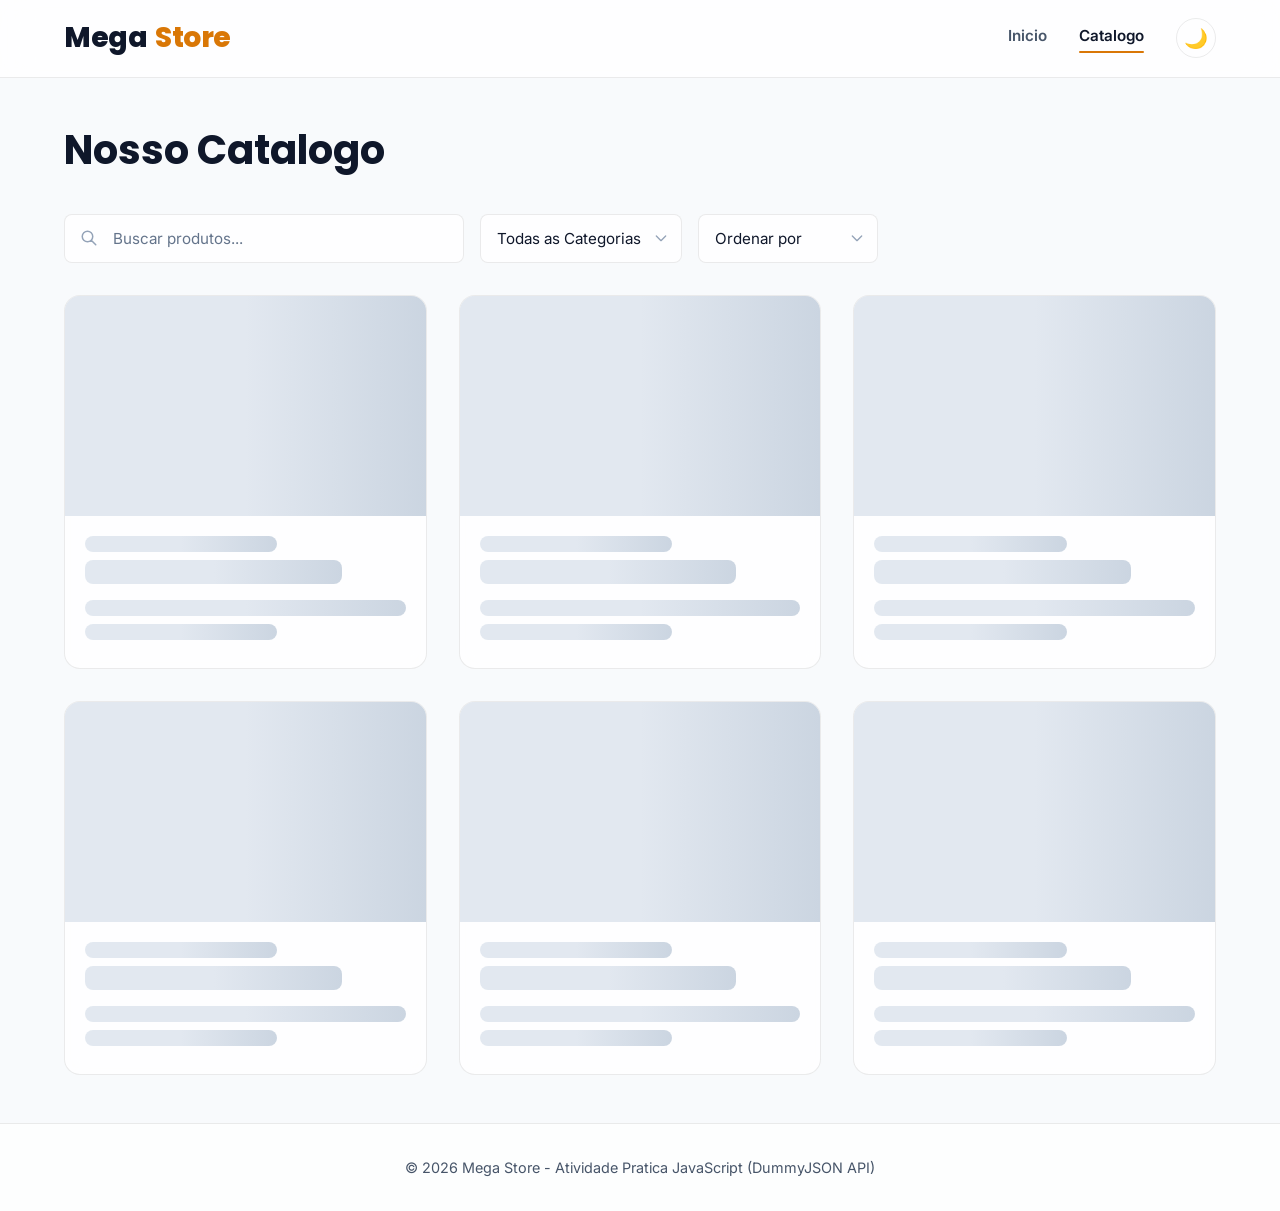
==== catalogo.html @ 239be470 "Feat: Adiciona primeiras funções JS." ====
<!DOCTYPE html>
<html lang="pt-BR">
<head>
    <meta charset="UTF-8">
    <meta name="viewport" content="width=device-width, initial-scale=1.0">
    <meta name="description" content="Catalogo completo de produtos da Mega Store. Filtre por categoria e encontre o que procura.">
    <title>Mega Store - Catalogo</title>
    <link rel="stylesheet" href="style.css">
    <link rel="preconnect" href="https://fonts.googleapis.com">
    <link rel="preconnect" href="https://fonts.gstatic.com" crossorigin>
    <link href="https://fonts.googleapis.com/css2?family=Inter:wght@400;500;600;700&family=Poppins:wght@600;700;800&display=swap" rel="stylesheet">
    
    <script>
        const savedTheme = localStorage.getItem('theme') || 'dark';
        document.documentElement.setAttribute('data-theme', savedTheme);
    </script>
</head>
<body>
    <!-- ===== HEADER ===== -->
    <header class="glass-header">
        <div class="logo">
            Mega<span>Store</span>
        </div>
        <nav>
            <a href="index.html" id="nav-home">Inicio</a>
            <a href="catalogo.html" class="active" id="nav-catalog">Catalogo</a>
            <button 
                id="theme-toggle" 
                class="btn-theme" 
                aria-label="Alternar Tema"
                onclick="if(typeof toggleTheme === 'function') toggleTheme()"
            >
                <span id="theme-icon">🌙</span>
            </button>
        </nav>
    </header>

    <!-- ===== MAIN ===== -->
    <main class="page-content">
        <section>
            <div class="section-header">
                <h2>Nosso Catalogo</h2>
            </div>

            <!-- ===== FILTROS E BUSCA ===== -->
            <div class="filters-container mb-4">
                <!-- 
                    CAMPO DE BUSCA
                    Usar o ID "search-input" para capturar o valor digitado.
                    Implementar busca ao digitar (com debounce) ou ao pressionar Enter.
                -->
                <div class="search-box">
                    <input 
                        type="text" 
                        id="search-input" 
                        placeholder="Buscar produtos..."
                        aria-label="Buscar produtos"
                        oninput="if(typeof handleSearch === 'function') handleSearch(this.value)"
                    >
                </div>

                <!-- 
                    FILTRO DE CATEGORIA
                    Usar o ID "category-filter" para capturar a categoria selecionada.
                    As opcoes devem ser carregadas dinamicamente da API.
                -->
                <select 
                    id="category-filter" 
                    class="filter-select"
                    aria-label="Filtrar por categoria"
                    onchange="if(typeof filterByCategory === 'function') filterByCategory(this.value)"
                >
                    <option value="">Todas as Categorias</option>
                    <!-- Opcoes serao inseridas via JavaScript -->
                </select>

                <!-- 
                    FILTRO DE ORDENACAO
                    Usar o ID "sort-filter" para capturar a ordenacao selecionada.
                -->
                <select 
                    id="sort-filter" 
                    class="filter-select"
                    aria-label="Ordenar por"
                    onchange="if(typeof sortProducts === 'function') sortProducts(this.value)"
                >
                    <option value="">Ordenar por</option>
                    <option value="price-asc">Menor Preco</option>
                    <option value="price-desc">Maior Preco</option>
                    <option value="rating-desc">Melhor Avaliacao</option>
                    <option value="title-asc">A - Z</option>
                    <option value="title-desc">Z - A</option>
                </select>
            </div>

            <!-- 
                CONTAINER DOS PRODUTOS
                O JavaScript deve preencher este container com os cards dos produtos.
                Use o ID "products-list" para selecionar este elemento.
            -->
            <div id="products-list" class="products-grid">
                
                <!-- PLACEHOLDER CARDS - Remover quando carregar dados da API -->
                <article class="product-card placeholder-card">
                    <div class="product-card-img">
                        <div class="skeleton skeleton-card"></div>
                    </div>
                    <div class="product-card-content">
                        <div class="skeleton skeleton-text short"></div>
                        <div class="skeleton skeleton-title"></div>
                        <div class="skeleton skeleton-text"></div>
                        <div class="skeleton skeleton-text short"></div>
                    </div>
                </article>

                <article class="product-card placeholder-card">
                    <div class="product-card-img">
                        <div class="skeleton skeleton-card"></div>
                    </div>
                    <div class="product-card-content">
                        <div class="skeleton skeleton-text short"></div>
                        <div class="skeleton skeleton-title"></div>
                        <div class="skeleton skeleton-text"></div>
                        <div class="skeleton skeleton-text short"></div>
                    </div>
                </article>

                <article class="product-card placeholder-card">
                    <div class="product-card-img">
                        <div class="skeleton skeleton-card"></div>
                    </div>
                    <div class="product-card-content">
                        <div class="skeleton skeleton-text short"></div>
                        <div class="skeleton skeleton-title"></div>
                        <div class="skeleton skeleton-text"></div>
                        <div class="skeleton skeleton-text short"></div>
                    </div>
                </article>

                <article class="product-card placeholder-card">
                    <div class="product-card-img">
                        <div class="skeleton skeleton-card"></div>
                    </div>
                    <div class="product-card-content">
                        <div class="skeleton skeleton-text short"></div>
                        <div class="skeleton skeleton-title"></div>
                        <div class="skeleton skeleton-text"></div>
                        <div class="skeleton skeleton-text short"></div>
                    </div>
                </article>

                <article class="product-card placeholder-card">
                    <div class="product-card-img">
                        <div class="skeleton skeleton-card"></div>
                    </div>
                    <div class="product-card-content">
                        <div class="skeleton skeleton-text short"></div>
                        <div class="skeleton skeleton-title"></div>
                        <div class="skeleton skeleton-text"></div>
                        <div class="skeleton skeleton-text short"></div>
                    </div>
                </article>

                <article class="product-card placeholder-card">
                    <div class="product-card-img">
                        <div class="skeleton skeleton-card"></div>
                    </div>
                    <div class="product-card-content">
                        <div class="skeleton skeleton-text short"></div>
                        <div class="skeleton skeleton-title"></div>
                        <div class="skeleton skeleton-text"></div>
                        <div class="skeleton skeleton-text short"></div>
                    </div>
                </article>

            </div>

            <!-- 
                ESTADO DE LOADING
                Mostrar enquanto a API esta carregando.
                Use a classe "hidden" para esconder/mostrar.
            -->
            <div id="loading-state" class="loading-container hidden">
                <div class="loading-spinner"></div>
                <p class="loading-text">Carregando produtos...</p>
            </div>

            <!-- 
                ESTADO DE ERRO
                Mostrar quando houver erro na API.
                Use a classe "hidden" para esconder/mostrar.
            -->
            <div id="error-state" class="error-container hidden">
                <div class="error-icon">⚠️</div>
                <h3 class="error-title">Ops! Algo deu errado</h3>
                <p class="error-message" id="error-message">Nao foi possivel carregar os produtos.</p>
                <button class="btn-primary" onclick="if(typeof loadProducts === 'function') loadProducts()">
                    Tentar Novamente
                </button>
            </div>

            <!-- 
                ESTADO VAZIO (sem resultados)
                Mostrar quando a busca/filtro nao retornar produtos.
                Use a classe "hidden" para esconder/mostrar.
            -->
            <div id="empty-state" class="empty-container hidden">
                <div class="empty-icon">🔍</div>
                <h3 class="empty-title">Nenhum produto encontrado</h3>
                <p class="empty-message">Tente ajustar os filtros ou buscar por outro termo.</p>
                <button class="btn-secondary" onclick="if(typeof clearFilters === 'function') clearFilters()">
                    Limpar Filtros
                </button>
            </div>

            <!-- 
                PAGINACAO (BONUS)
                Implementar paginacao usando limit e skip da API.
            -->
            <div id="pagination" class="pagination-container hidden mt-4" style="display: flex; justify-content: center; gap: 0.5rem;">
                <!-- Botoes de paginacao serao inseridos via JavaScript -->
            </div>
        </section>
    </main>

    <!-- ===== FOOTER ===== -->
    <footer>
        <p>&copy; 2026 Mega Store - Atividade Pratica JavaScript (DummyJSON API)</p>
    </footer>

    <!-- 
        =====================================================
        SCRIPT - Voce deve criar o arquivo app.js
        =====================================================
        
        FUNCOES QUE VOCE PRECISA IMPLEMENTAR:
        
        1. loadProducts() - Carregar todos os produtos
           - Fazer fetch para: https://dummyjson.com/products
           - Renderizar os cards no #products-list
           - Tratar estados de loading, erro e vazio
        
        2. loadCategories() - Carregar categorias no select
           - Fazer fetch para: https://dummyjson.com/products/categories
           - Popular o <select> com as opcoes
        
        3. handleSearch(query) - Buscar produtos
           - Fazer fetch para: https://dummyjson.com/products/search?q={query}
           - Usar debounce para evitar muitas requisicoes
        
        4. filterByCategory(category) - Filtrar por categoria
           - Fazer fetch para: https://dummyjson.com/products/category/{category}
           - Se category vazio, carregar todos os produtos
        
        5. sortProducts(sortBy) - Ordenar produtos
           - Fazer fetch com parametros sortBy e order
           - Exemplo: https://dummyjson.com/products?sortBy=price&order=asc
        
        6. clearFilters() - Limpar todos os filtros
           - Resetar valores dos inputs/selects
           - Recarregar todos os produtos
        
        7. renderProductCard(product) - Criar HTML do card
           - Incluir: thumbnail, title, brand, category, price, rating, discount
           - Calcular preco original se tiver desconto
           - Link para detalhes.html?id={product.id}
        
        8. showLoading() / hideLoading() - Controlar estado de loading
        
        9. showError(message) - Mostrar mensagem de erro
        
        10. showEmpty() - Mostrar estado vazio
        
        BONUS:
        - Implementar paginacao com limit/skip
        - Implementar debounce na busca
        - Salvar filtros na URL (query params)
        
        =====================================================
    -->
    <script src="script.js"></script>
</body>
</html>
---- style.css ----
/* =====================================================
   MEGA STORE - CSS COMPLETO
   Atividade Pratica JavaScript com DummyJSON API
   ===================================================== */

   :root {
    /* Tema Escuro (Padrao) */
    --primary-bg: #0f172a;
    --secondary-bg: #1e293b;
    --tertiary-bg: #334155;
    --accent-color: #f59e0b;
    --accent-hover: #d97706;
    --accent-light: rgba(245, 158, 11, 0.15);
    --text-primary: #f8fafc;
    --text-secondary: #94a3b8;
    --text-muted: #64748b;
    --glass-bg: rgba(30, 41, 59, 0.7);
    --glass-border: rgba(255, 255, 255, 0.08);
    --danger: #ef4444;
    --danger-hover: #dc2626;
    --success: #22c55e;
    --success-light: rgba(34, 197, 94, 0.15);
    --warning: #eab308;
    --warning-light: rgba(234, 179, 8, 0.15);
    --info: #3b82f6;
    --transition: all 0.3s cubic-bezier(0.4, 0, 0.2, 1);
    --border-radius: 16px;
    --border-radius-sm: 8px;
    --shadow-lg: 0 20px 40px -10px rgba(0, 0, 0, 0.5);
    --shadow-md: 0 8px 32px 0 rgba(0, 0, 0, 0.3);
}

[data-theme="light"] {
    --primary-bg: #f8fafc;
    --secondary-bg: #e2e8f0;
    --tertiary-bg: #cbd5e1;
    --accent-color: #d97706;
    --accent-hover: #b45309;
    --accent-light: rgba(217, 119, 6, 0.1);
    --text-primary: #0f172a;
    --text-secondary: #475569;
    --text-muted: #64748b;
    --glass-bg: rgba(255, 255, 255, 0.8);
    --glass-border: rgba(0, 0, 0, 0.08);
    --success-light: rgba(34, 197, 94, 0.1);
    --warning-light: rgba(234, 179, 8, 0.1);
    --shadow-lg: 0 20px 40px -10px rgba(0, 0, 0, 0.15);
    --shadow-md: 0 8px 32px 0 rgba(0, 0, 0, 0.1);
}

/* =====================================================
   RESET E BASE
   ===================================================== */

* {
    margin: 0;
    padding: 0;
    box-sizing: border-box;
}

body {
    font-family: 'Inter', -apple-system, BlinkMacSystemFont, 'Segoe UI', sans-serif;
    background-color: var(--primary-bg);
    color: var(--text-primary);
    line-height: 1.6;
    min-height: 100vh;
    display: flex;
    flex-direction: column;
}

h1, h2, h3, h4, h5, h6 {
    font-family: 'Poppins', sans-serif;
    font-weight: 700;
    line-height: 1.2;
}

a {
    color: inherit;
    text-decoration: none;
}

img {
    max-width: 100%;
    height: auto;
}

/* =====================================================
   HEADER / NAVEGACAO
   ===================================================== */

.glass-header {
    background: var(--glass-bg);
    backdrop-filter: blur(16px);
    -webkit-backdrop-filter: blur(16px);
    border-bottom: 1px solid var(--glass-border);
    padding: 1rem 5%;
    display: flex;
    justify-content: space-between;
    align-items: center;
    position: sticky;
    top: 0;
    z-index: 1000;
}

.logo {
    font-family: 'Poppins', sans-serif;
    font-size: 1.75rem;
    font-weight: 800;
    letter-spacing: -0.5px;
    cursor: pointer;
    display: flex;
    align-items: center;
    gap: 0.5rem;
}

.logo span {
    color: var(--accent-color);
}

nav {
    display: flex;
    align-items: center;
    gap: 2rem;
}

nav a {
    color: var(--text-secondary);
    font-weight: 600;
    font-size: 0.95rem;
    transition: var(--transition);
    position: relative;
    padding-bottom: 4px;
}

nav a:hover,
nav a.active {
    color: var(--text-primary);
}

nav a::after {
    content: '';
    position: absolute;
    bottom: 0;
    left: 0;
    width: 0%;
    height: 2px;
    background: var(--accent-color);
    transition: var(--transition);
    border-radius: 2px;
}

nav a:hover::after,
nav a.active::after {
    width: 100%;
}

.btn-theme {
    background: transparent;
    border: 1px solid var(--glass-border);
    color: var(--text-primary);
    border-radius: 50%;
    width: 40px;
    height: 40px;
    display: flex;
    align-items: center;
    justify-content: center;
    cursor: pointer;
    transition: var(--transition);
    font-size: 1.2rem;
}

.btn-theme:hover {
    background: var(--accent-light);
    border-color: var(--accent-color);
    transform: rotate(180deg);
}

/* =====================================================
   HERO SECTION
   ===================================================== */

.hero {
    min-height: 80vh;
    display: flex;
    align-items: center;
    justify-content: center;
    text-align: center;
    padding: 4rem 5%;
    background: 
        linear-gradient(135deg, rgba(15, 23, 42, 0.9), rgba(15, 23, 42, 0.7)),
        url('https://images.unsplash.com/photo-1441986300917-64674bd600d8?w=1920') center/cover no-repeat;
    position: relative;
    overflow: hidden;
}

[data-theme="light"] .hero {
    background: 
        linear-gradient(135deg, rgba(248, 250, 252, 0.92), rgba(248, 250, 252, 0.85)),
        url('https://images.unsplash.com/photo-1441986300917-64674bd600d8?w=1920') center/cover no-repeat;
}

.hero::before {
    content: '';
    position: absolute;
    top: -50%;
    right: -20%;
    width: 600px;
    height: 600px;
    background: radial-gradient(circle, var(--accent-light) 0%, transparent 70%);
    border-radius: 50%;
    pointer-events: none;
}

.hero-content {
    max-width: 800px;
    position: relative;
    z-index: 1;
}

.hero-content h1 {
    font-size: clamp(2.5rem, 6vw, 4.5rem);
    margin-bottom: 1.5rem;
    background: linear-gradient(135deg, var(--text-primary), var(--text-secondary));
    background-clip: text;
    -webkit-background-clip: text;
    -webkit-text-fill-color: transparent;
    animation: fadeInUp 0.8s ease-out;
}

.hero-content p {
    font-size: 1.25rem;
    color: var(--text-secondary);
    margin-bottom: 2.5rem;
    max-width: 600px;
    margin-left: auto;
    margin-right: auto;
    animation: fadeInUp 1s ease-out;
}

/* =====================================================
   BOTOES
   ===================================================== */

.btn-primary,
.btn-secondary,
.btn-danger,
.btn-small {
    display: inline-flex;
    align-items: center;
    justify-content: center;
    gap: 0.5rem;
    padding: 0.875rem 1.75rem;
    border-radius: var(--border-radius-sm);
    font-weight: 600;
    cursor: pointer;
    border: none;
    transition: var(--transition);
    font-family: inherit;
    font-size: 0.95rem;
    text-decoration: none;
}

.btn-primary {
    background: var(--accent-color);
    color: #0f172a;
    box-shadow: 0 4px 14px 0 rgba(245, 158, 11, 0.4);
}

.btn-primary:hover {
    background: var(--accent-hover);
    transform: translateY(-2px);
    box-shadow: 0 6px 20px rgba(245, 158, 11, 0.5);
}

.btn-primary:disabled {
    opacity: 0.6;
    cursor: not-allowed;
    transform: none;
}

.btn-secondary {
    background: transparent;
    border: 1px solid var(--glass-border);
    color: var(--text-primary);
}

.btn-secondary:hover {
    border-color: var(--accent-color);
    background: var(--accent-light);
}

.btn-danger {
    background: transparent;
    border: 1px solid var(--danger);
    color: var(--danger);
}

.btn-danger:hover {
    background: var(--danger);
    color: #fff;
}

.btn-small {
    padding: 0.5rem 1rem;
    font-size: 0.85rem;
}

/* =====================================================
   SECOES E LAYOUT
   ===================================================== */

.page-content {
    padding: 3rem 5%;
    flex: 1;
}

.featured-section {
    padding: 4rem 5%;
}

.section-header {
    display: flex;
    justify-content: space-between;
    align-items: center;
    margin-bottom: 2.5rem;
    flex-wrap: wrap;
    gap: 1.5rem;
}

.section-header h2 {
    font-size: clamp(1.75rem, 4vw, 2.5rem);
}

/* =====================================================
   FILTROS E BUSCA
   ===================================================== */

.filters-container {
    display: flex;
    flex-wrap: wrap;
    gap: 1rem;
    align-items: center;
}

.search-box {
    position: relative;
    flex: 1;
    min-width: 250px;
    max-width: 400px;
}

.search-box input {
    width: 100%;
    padding: 0.875rem 1rem 0.875rem 3rem;
    background: var(--glass-bg);
    border: 1px solid var(--glass-border);
    border-radius: var(--border-radius-sm);
    color: var(--text-primary);
    font-family: inherit;
    font-size: 0.95rem;
    outline: none;
    transition: var(--transition);
}

.search-box input::placeholder {
    color: var(--text-muted);
}

.search-box input:focus {
    border-color: var(--accent-color);
    box-shadow: 0 0 0 3px var(--accent-light);
}

.search-box::before {
    content: '';
    position: absolute;
    left: 1rem;
    top: 50%;
    transform: translateY(-50%);
    width: 18px;
    height: 18px;
    background-image: url("data:image/svg+xml,%3Csvg xmlns='http://www.w3.org/2000/svg' fill='none' viewBox='0 0 24 24' stroke='%2394a3b8'%3E%3Cpath stroke-linecap='round' stroke-linejoin='round' stroke-width='2' d='M21 21l-6-6m2-5a7 7 0 11-14 0 7 7 0 0114 0z'%3E%3C/path%3E%3C/svg%3E");
    background-size: contain;
    pointer-events: none;
}

.filter-select {
    appearance: none;
    background: var(--glass-bg);
    border: 1px solid var(--glass-border);
    color: var(--text-primary);
    padding: 0.875rem 2.5rem 0.875rem 1rem;
    border-radius: var(--border-radius-sm);
    font-family: inherit;
    font-size: 0.95rem;
    cursor: pointer;
    outline: none;
    transition: var(--transition);
    background-image: url("data:image/svg+xml,%3Csvg xmlns='http://www.w3.org/2000/svg' fill='none' viewBox='0 0 24 24' stroke='%2394a3b8'%3E%3Cpath stroke-linecap='round' stroke-linejoin='round' stroke-width='2' d='M19 9l-7 7-7-7'%3E%3C/path%3E%3C/svg%3E");
    background-repeat: no-repeat;
    background-position: right 0.75rem center;
    background-size: 16px;
}

.filter-select:focus {
    border-color: var(--accent-color);
    box-shadow: 0 0 0 3px var(--accent-light);
}

/* =====================================================
   GRID DE PRODUTOS
   ===================================================== */

.products-grid {
    display: grid;
    grid-template-columns: repeat(auto-fill, minmax(280px, 1fr));
    gap: 2rem;
}

/* =====================================================
   CARDS DE PRODUTO
   ===================================================== */

.product-card {
    background: var(--glass-bg);
    border: 1px solid var(--glass-border);
    border-radius: var(--border-radius);
    overflow: hidden;
    backdrop-filter: blur(10px);
    transition: var(--transition);
    display: flex;
    flex-direction: column;
}

.product-card:hover {
    transform: translateY(-8px);
    border-color: rgba(245, 158, 11, 0.3);
    box-shadow: var(--shadow-lg);
}

.product-card-img {
    position: relative;
    width: 100%;
    height: 220px;
    overflow: hidden;
    background: var(--secondary-bg);
}

.product-card-img img {
    width: 100%;
    height: 100%;
    object-fit: cover;
    transition: transform 0.5s ease;
}

.product-card:hover .product-card-img img {
    transform: scale(1.08);
}

/* Badges */
.badge {
    position: absolute;
    padding: 0.35rem 0.75rem;
    border-radius: 4px;
    font-size: 0.75rem;
    font-weight: 700;
    text-transform: uppercase;
    letter-spacing: 0.5px;
}

.badge-discount {
    top: 1rem;
    left: 1rem;
    background: var(--danger);
    color: #fff;
}

.badge-stock {
    top: 1rem;
    right: 1rem;
    background: var(--warning);
    color: #0f172a;
}

.badge-stock.in-stock {
    background: var(--success);
    color: #fff;
}

.badge-stock.low-stock {
    background: var(--warning);
    color: #0f172a;
}

.badge-stock.out-of-stock {
    background: var(--danger);
    color: #fff;
}

.product-card-content {
    padding: 1.25rem;
    flex: 1;
    display: flex;
    flex-direction: column;
}

.product-card-category {
    font-size: 0.75rem;
    text-transform: uppercase;
    letter-spacing: 1px;
    font-weight: 600;
    color: var(--accent-color);
    margin-bottom: 0.5rem;
}

.product-card-brand {
    font-size: 0.8rem;
    color: var(--text-muted);
    margin-bottom: 0.25rem;
}

.product-card-title {
    font-size: 1.1rem;
    margin-bottom: 0.75rem;
    line-height: 1.4;
    display: -webkit-box;
    -webkit-line-clamp: 2;
    -webkit-box-orient: vertical;
    overflow: hidden;
}

/* Rating Stars */
.product-card-rating {
    display: flex;
    align-items: center;
    gap: 0.5rem;
    margin-bottom: 1rem;
}

.stars {
    display: flex;
    gap: 2px;
}

.star {
    width: 16px;
    height: 16px;
    fill: var(--tertiary-bg);
}

.star.filled {
    fill: var(--accent-color);
}

.star.half {
    fill: url(#half-star-gradient);
}

.rating-value {
    font-size: 0.85rem;
    color: var(--text-secondary);
    font-weight: 600;
}

.product-card-footer {
    display: flex;
    justify-content: space-between;
    align-items: center;
    margin-top: auto;
    padding-top: 1rem;
    border-top: 1px solid var(--glass-border);
}

.product-card-prices {
    display: flex;
    flex-direction: column;
}

.price-current {
    font-size: 1.5rem;
    font-weight: 800;
    color: var(--text-primary);
}

.price-original {
    font-size: 0.9rem;
    color: var(--text-muted);
    text-decoration: line-through;
}

/* =====================================================
   PAGINA DE DETALHES
   ===================================================== */

.back-link {
    display: inline-flex;
    align-items: center;
    gap: 0.5rem;
    color: var(--text-secondary);
    font-weight: 600;
    margin-bottom: 2rem;
    transition: var(--transition);
}

.back-link:hover {
    color: var(--accent-color);
    transform: translateX(-5px);
}

.detail-container {
    display: grid;
    grid-template-columns: 1fr 1fr;
    gap: 4rem;
    align-items: start;
}

.detail-gallery {
    display: flex;
    flex-direction: column;
    gap: 1rem;
}

.detail-main-img {
    width: 100%;
    aspect-ratio: 1;
    border-radius: var(--border-radius);
    overflow: hidden;
    background: var(--secondary-bg);
    border: 1px solid var(--glass-border);
}

.detail-main-img img {
    width: 100%;
    height: 100%;
    object-fit: cover;
}

.detail-thumbnails {
    display: flex;
    gap: 0.75rem;
    overflow-x: auto;
    padding-bottom: 0.5rem;
}

.detail-thumb {
    width: 80px;
    height: 80px;
    border-radius: var(--border-radius-sm);
    overflow: hidden;
    cursor: pointer;
    border: 2px solid transparent;
    transition: var(--transition);
    flex-shrink: 0;
    background: var(--secondary-bg);
}

.detail-thumb:hover,
.detail-thumb.active {
    border-color: var(--accent-color);
}

.detail-thumb img {
    width: 100%;
    height: 100%;
    object-fit: cover;
}

.detail-info {
    display: flex;
    flex-direction: column;
    gap: 1.25rem;
}

.detail-category {
    display: inline-block;
    padding: 0.5rem 1rem;
    background: var(--accent-light);
    color: var(--accent-color);
    border-radius: var(--border-radius-sm);
    font-size: 0.85rem;
    font-weight: 600;
    text-transform: uppercase;
    letter-spacing: 1px;
    width: fit-content;
}

.detail-brand {
    color: var(--text-muted);
    font-size: 1rem;
}

.detail-title {
    font-size: clamp(1.75rem, 4vw, 2.5rem);
    line-height: 1.2;
}

.detail-rating {
    display: flex;
    align-items: center;
    gap: 1rem;
}

.detail-rating .stars {
    gap: 4px;
}

.detail-rating .star {
    width: 24px;
    height: 24px;
}

.detail-rating-text {
    font-size: 1rem;
    color: var(--text-secondary);
}

.detail-prices {
    display: flex;
    align-items: baseline;
    gap: 1rem;
}

.detail-price-current {
    font-size: 2.5rem;
    font-weight: 800;
    color: var(--accent-color);
}

.detail-price-original {
    font-size: 1.25rem;
    color: var(--text-muted);
    text-decoration: line-through;
}

.detail-discount {
    padding: 0.35rem 0.75rem;
    background: var(--danger);
    color: #fff;
    border-radius: 4px;
    font-size: 0.85rem;
    font-weight: 700;
}

.detail-description {
    color: var(--text-secondary);
    font-size: 1.05rem;
    line-height: 1.7;
}

.detail-meta {
    display: grid;
    grid-template-columns: repeat(2, 1fr);
    gap: 1rem;
    padding: 1.5rem;
    background: var(--glass-bg);
    border: 1px solid var(--glass-border);
    border-radius: var(--border-radius-sm);
}

.meta-item {
    display: flex;
    flex-direction: column;
    gap: 0.25rem;
}

.meta-label {
    font-size: 0.8rem;
    color: var(--text-muted);
    text-transform: uppercase;
    letter-spacing: 0.5px;
}

.meta-value {
    font-weight: 600;
    color: var(--text-primary);
}

.meta-value.in-stock {
    color: var(--success);
}

.meta-value.low-stock {
    color: var(--warning);
}

.meta-value.out-of-stock {
    color: var(--danger);
}

.detail-actions {
    display: flex;
    gap: 1rem;
    flex-wrap: wrap;
}

.detail-actions .btn-primary {
    flex: 1;
    min-width: 200px;
}

/* Reviews Section */
.reviews-section {
    margin-top: 4rem;
    padding-top: 3rem;
    border-top: 1px solid var(--glass-border);
}

.reviews-section h3 {
    font-size: 1.5rem;
    margin-bottom: 2rem;
}

.reviews-list {
    display: flex;
    flex-direction: column;
    gap: 1.5rem;
}

.review-card {
    padding: 1.5rem;
    background: var(--glass-bg);
    border: 1px solid var(--glass-border);
    border-radius: var(--border-radius-sm);
}

.review-header {
    display: flex;
    justify-content: space-between;
    align-items: center;
    margin-bottom: 1rem;
}

.review-author {
    font-weight: 600;
}

.review-date {
    font-size: 0.85rem;
    color: var(--text-muted);
}

.review-comment {
    color: var(--text-secondary);
    font-style: italic;
}

/* =====================================================
   ESTADOS: LOADING, ERRO, VAZIO
   ===================================================== */

.loading-container,
.error-container,
.empty-container {
    grid-column: 1 / -1;
    text-align: center;
    padding: 4rem 2rem;
}

.loading-spinner {
    width: 48px;
    height: 48px;
    border: 4px solid var(--glass-border);
    border-top-color: var(--accent-color);
    border-radius: 50%;
    animation: spin 1s linear infinite;
    margin: 0 auto 1.5rem;
}

.loading-text {
    color: var(--text-secondary);
    font-size: 1.1rem;
}

.error-icon,
.empty-icon {
    font-size: 4rem;
    margin-bottom: 1rem;
}

.error-title,
.empty-title {
    font-size: 1.5rem;
    margin-bottom: 0.5rem;
}

.error-message,
.empty-message {
    color: var(--text-secondary);
    margin-bottom: 1.5rem;
}

/* Skeleton Loading */
.skeleton {
    background: linear-gradient(
        90deg,
        var(--secondary-bg) 25%,
        var(--tertiary-bg) 50%,
        var(--secondary-bg) 75%
    );
    background-size: 200% 100%;
    animation: shimmer 1.5s infinite;
    border-radius: var(--border-radius-sm);
}

.skeleton-card {
    height: 400px;
}

.skeleton-text {
    height: 1rem;
    margin-bottom: 0.5rem;
}

.skeleton-text.short {
    width: 60%;
}

.skeleton-title {
    height: 1.5rem;
    width: 80%;
    margin-bottom: 1rem;
}

/* =====================================================
   FOOTER
   ===================================================== */

footer {
    text-align: center;
    padding: 2rem 5%;
    border-top: 1px solid var(--glass-border);
    color: var(--text-secondary);
    background: var(--glass-bg);
    font-size: 0.9rem;
}

/* =====================================================
   ANIMACOES
   ===================================================== */

@keyframes fadeInUp {
    from {
        opacity: 0;
        transform: translateY(20px);
    }
    to {
        opacity: 1;
        transform: translateY(0);
    }
}

@keyframes spin {
    to {
        transform: rotate(360deg);
    }
}

@keyframes shimmer {
    0% {
        background-position: -200% 0;
    }
    100% {
        background-position: 200% 0;
    }
}

@keyframes pulse {
    0%, 100% {
        opacity: 1;
    }
    50% {
        opacity: 0.5;
    }
}

/* =====================================================
   RESPONSIVIDADE
   ===================================================== */

@media (max-width: 1024px) {
    .detail-container {
        grid-template-columns: 1fr;
        gap: 2rem;
    }
}

@media (max-width: 768px) {
    .glass-header {
        flex-direction: column;
        gap: 1rem;
        padding: 1rem 4%;
    }

    nav {
        gap: 1.5rem;
    }

    .page-content,
    .featured-section {
        padding: 2rem 4%;
    }

    .section-header {
        flex-direction: column;
        align-items: stretch;
    }

    .filters-container {
        flex-direction: column;
    }

    .search-box {
        max-width: 100%;
    }

    .filter-select {
        width: 100%;
    }

    .products-grid {
        grid-template-columns: repeat(auto-fill, minmax(240px, 1fr));
        gap: 1.5rem;
    }

    .detail-meta {
        grid-template-columns: 1fr;
    }

    .detail-actions {
        flex-direction: column;
    }

    .detail-actions .btn-primary {
        width: 100%;
    }
}

@media (max-width: 480px) {
    .products-grid {
        grid-template-columns: 1fr;
    }

    .product-card-img {
        height: 200px;
    }

    .detail-thumbnails {
        justify-content: flex-start;
    }
}

/* =====================================================
   UTILITARIOS
   ===================================================== */

.hidden {
    display: none !important;
}

.visually-hidden {
    position: absolute;
    width: 1px;
    height: 1px;
    padding: 0;
    margin: -1px;
    overflow: hidden;
    clip: rect(0, 0, 0, 0);
    white-space: nowrap;
    border: 0;
}

.text-center {
    text-align: center;
}

.text-accent {
    color: var(--accent-color);
}

.mt-1 { margin-top: 0.5rem; }
.mt-2 { margin-top: 1rem; }
.mt-3 { margin-top: 1.5rem; }
.mt-4 { margin-top: 2rem; }

.mb-1 { margin-bottom: 0.5rem; }
.mb-2 { margin-bottom: 1rem; }
.mb-3 { margin-bottom: 1.5rem; }
.mb-4 { margin-bottom: 2rem; }
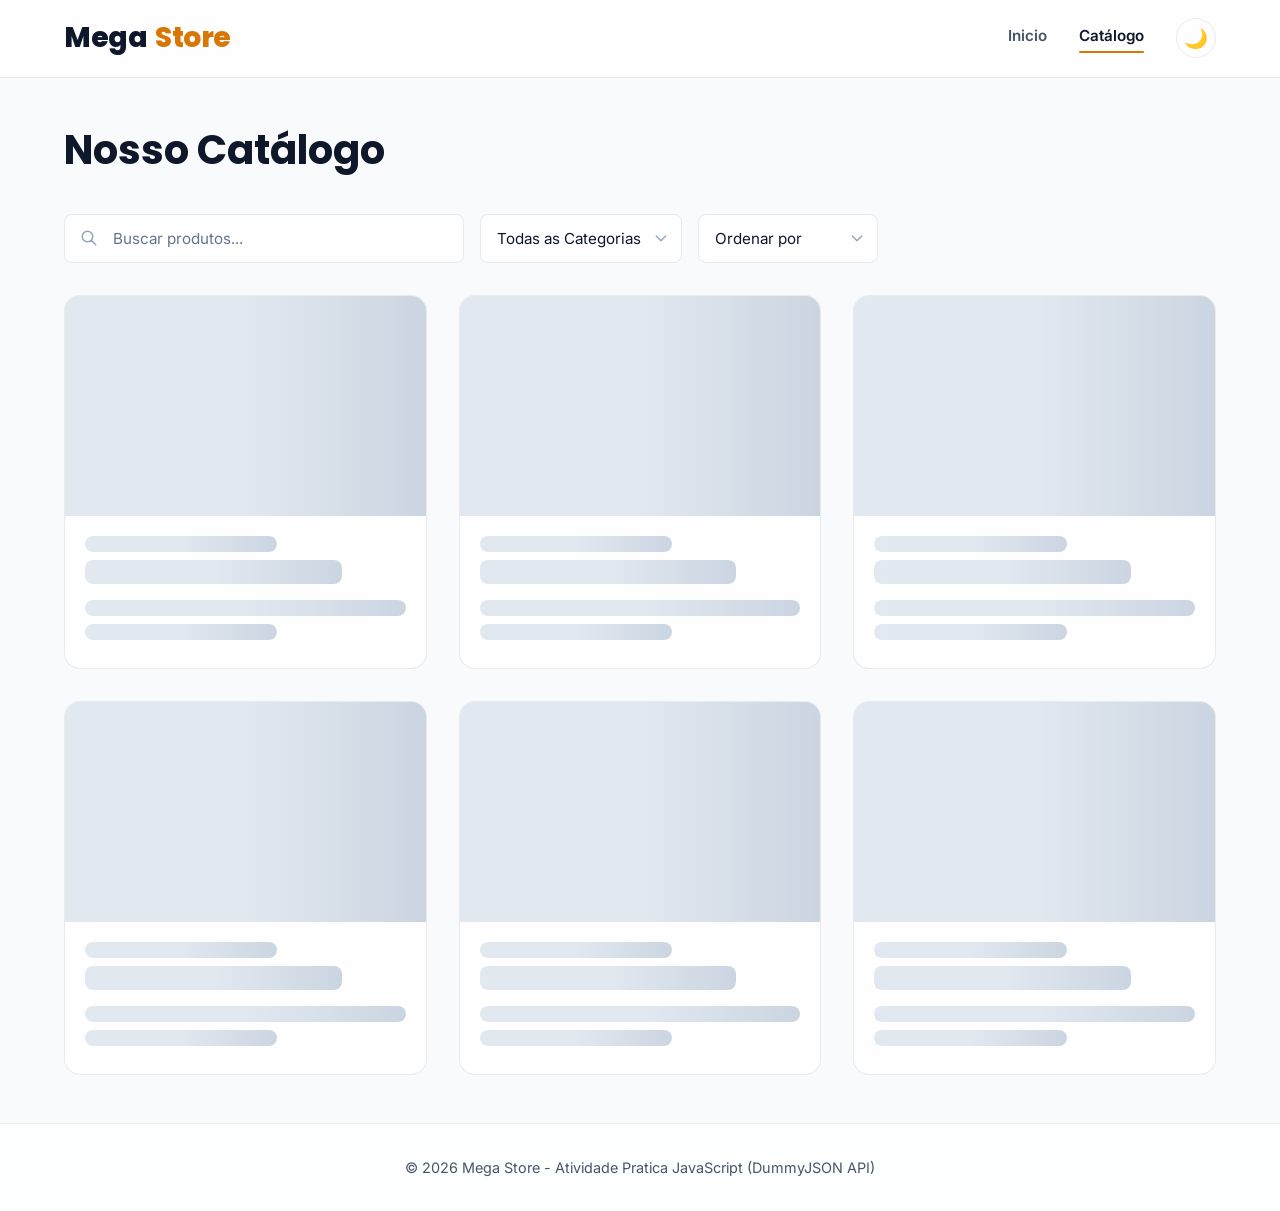
==== commit 6a0db726: "Feat: Adiciona até o item 7." ====
--- a/catalogo.html
+++ b/catalogo.html
@@ -3,7 +3,7 @@
 <head>
     <meta charset="UTF-8">
     <meta name="viewport" content="width=device-width, initial-scale=1.0">
-    <meta name="description" content="Catalogo completo de produtos da Mega Store. Filtre por categoria e encontre o que procura.">
+    <meta name="description" content="Catálogo completo de produtos da Mega Store. Filtre por categoria e encontre o que procura.">
     <title>Mega Store - Catalogo</title>
     <link rel="stylesheet" href="style.css">
     <link rel="preconnect" href="https://fonts.googleapis.com">
@@ -23,7 +23,7 @@
         </div>
         <nav>
             <a href="index.html" id="nav-home">Inicio</a>
-            <a href="catalogo.html" class="active" id="nav-catalog">Catalogo</a>
+            <a href="catalogo.html" class="active" id="nav-catalog">Catálogo</a>
             <button 
                 id="theme-toggle" 
                 class="btn-theme" 
@@ -39,7 +39,7 @@
     <main class="page-content">
         <section>
             <div class="section-header">
-                <h2>Nosso Catalogo</h2>
+                <h2>Nosso Catálogo</h2>
             </div>
 
             <!-- ===== FILTROS E BUSCA ===== -->
